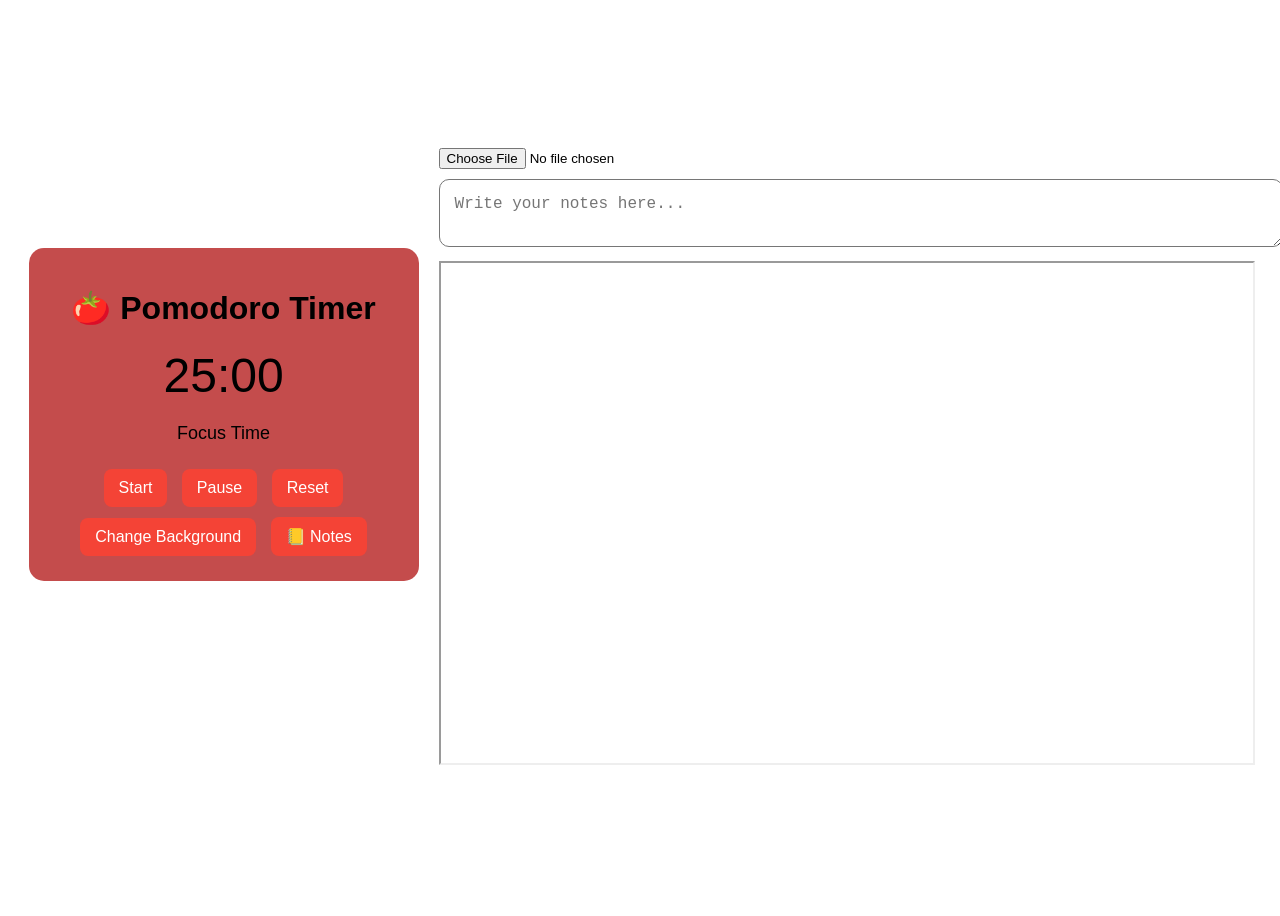
==== timer.html @ bbf8e88a "Rename index.html to timer.html" ====
<!DOCTYPE html>
<html lang="en">
<head>
    <meta charset="UTF-8">
    <title>Pomodoro Study Timer</title>
    <link rel="stylesheet" href="style.css">
</head>
<body>

<!-- Background Image Input -->
<input type="file" id="bgInput" accept="image/*" hidden>

<div class="main-wrapper">
<div class="container">
    <h1>🍅 Pomodoro Timer</h1>

    <div id="timer">25:00</div>
    <p id="status">Focus Time</p>

    <div class="buttons">
        <button onclick="startTimer()">Start</button>
        <button onclick="pauseTimer()">Pause</button>
        <button onclick="resetTimer()">Reset</button>
    </div>
    <button class="bg-btn" onclick="openBgChooser()">Change Background</button>


    <!-- Toggle Notes Button -->
    <button class="notes-toggle" onclick="toggleNotes()">📒 Notes</button>

    <!-- Notes Section (Hidden by Default) -->
    
</div>

<div id="notesSection" class="notes-section">
        <input type="file" id="noteFile" accept=".txt,.pdf,image/*">
        <textarea id="noteText" placeholder="Write your notes here..."></textarea>
        <iframe id="filePreview"></iframe>
    </div>

</div>
    </div>


<script src="script.js"></script>
</body>
</html>
---- style.css ----
body {
    font-family: Arial, sans-serif;
    background-size: cover;
    background-position: center;
    display: flex;
    justify-content: center;
    align-items: center;
    height: 100vh;
    flex-direction: column;
    transition: background 0.5s ease;
}
.main-wrapper{ 
    display:flex;
    align-items:flex-start;
    gap:20px;
}
.container {
    background: rgba(190, 57, 57, 0.9);
    padding: 20px;
    margin-top: 100px;
    border-radius: 15px;
    text-align: center;
    width: 350px;
}

#timer {
    font-size: 48px;
    margin: 20px 0;
}

#status {
    font-size: 18px;
    margin-bottom: 20px;
}

.buttons button,
.bg-btn,
.notes-toggle {
    padding: 10px 15px;
    margin: 5px;
    font-size: 16px;
    cursor: pointer;
    border: none;
    border-radius: 8px;
    background: #f44336;
    color: white;
}

.buttons button:hover,
.bg-btn:hover,
.notes-toggle:hover {
    background: #d32f2f;
}

/* Notes Section */
.notes-side {
    display: none;
   width:300px;
}

.notes-section textarea {
    width: 100%;
    height: auto;
    margin-top: 10px;
}

.notes-section iframe {
    width: 100%;
    height: 500px;
    margin-top: 10px;
}.notes-page {
    position: fixed;
    top: 0;
    left: 100%;
    width: 100%;
    height: 100%;
    background: #f4f6f9;
    transition: 0.5s ease;
    display: flex;
    flex-direction: column;
    z-index: 1000;
}

.notes-page.active {
    left: 0;
}

.notes-header {
    padding: 20px;
    background: #222;
    color: white;
    display: flex;
    justify-content: space-between;
    align-items: center;
}

.notes-content {
    flex: 1;
    display: flex;
}

.pdf-side {
    width: 50%;
    padding: 15px;
    background: #ddd;
    display: flex;
    flex-direction: column;
}

#pdfViewer {
    flex: 1;
    border: none;
    margin-top: 10px;
}

.notes-side {
    width: 50%;
    padding: 20px;
}

textarea {
    width: 100%;
    height: 100%;
    border-radius: 10px;
    padding: 15px;
    font-size: 16px;
}
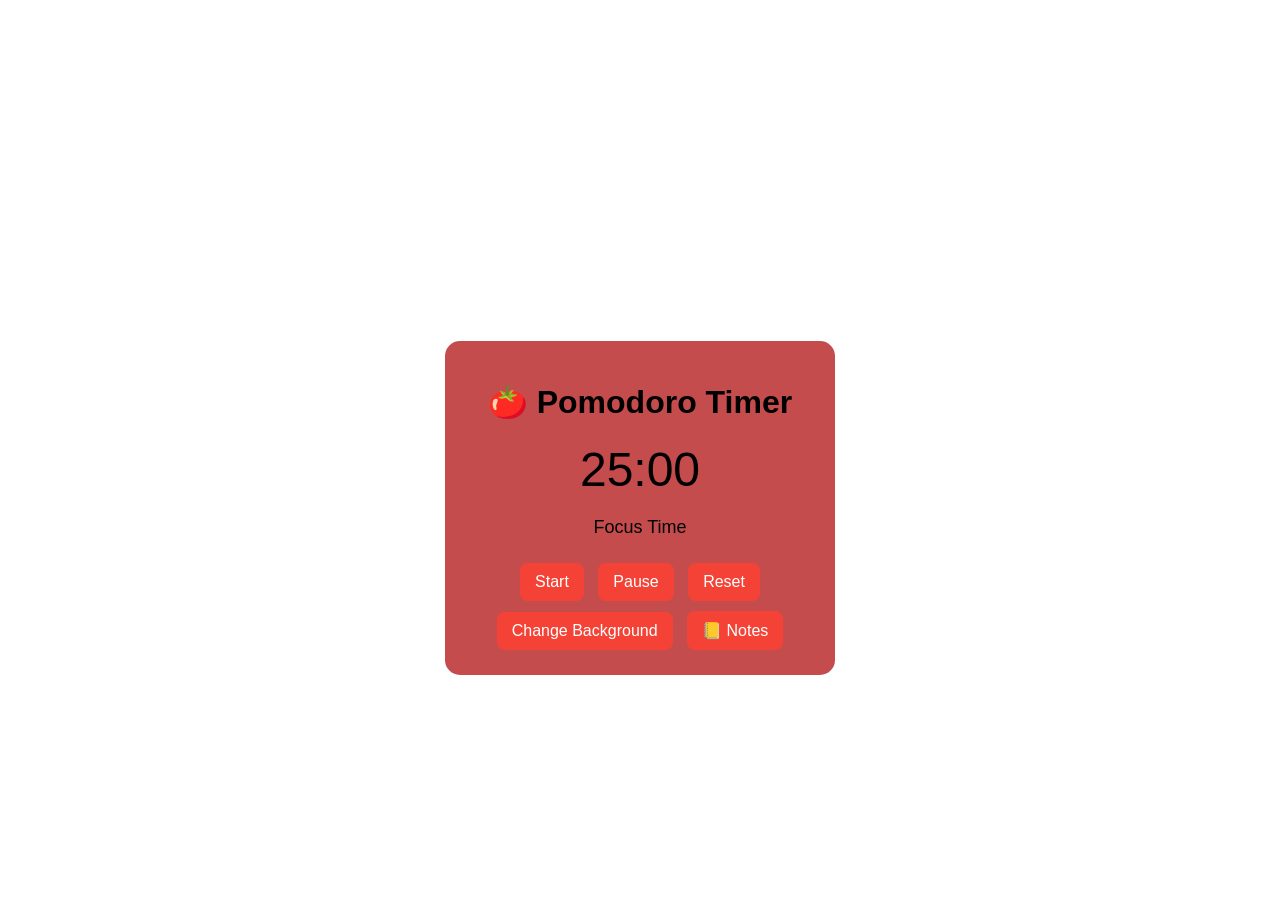
==== commit 5c176874: "Update timer.html" ====
--- a/timer.html
+++ b/timer.html
@@ -31,15 +31,20 @@
     <!-- Notes Section (Hidden by Default) -->
     
 </div>
-
-<div id="notesSection" class="notes-section">
-        <input type="file" id="noteFile" accept=".txt,.pdf,image/*">
-        <textarea id="noteText" placeholder="Write your notes here..."></textarea>
-        <iframe id="filePreview"></iframe>
-    </div>
+<!-- Notes Section (Hidden by Default) -->
+<div id="notesSection" class="notes-section" style="display:none;">
+    <input type="file" id="noteFile" accept=".txt,.pdf,image/*">
+    <textarea id="noteText" placeholder="Write your notes here..."></textarea>
+    <iframe id="filePreview"></iframe>
+</div>
 
 </div>
     </div>
+    <div id="notification" class="notification"></div>
+
+<audio id="alertSound">
+<source src="https://actions.google.com/sounds/v1/alarms/alarm_clock.ogg" type="audio/ogg">
+</audio>
 
 
 <script src="script.js"></script>
--- a/style.css
+++ b/style.css
@@ -1,6 +1,7 @@
 body {
     font-family: Arial, sans-serif;
     background-size: cover;
+    background-image: url("rifa.jpg");
     background-position: center;
     display: flex;
     justify-content: center;
@@ -100,7 +101,7 @@
 }
 
 .pdf-side {
-    width: 50%;
+    width: 100%;
     padding: 15px;
     background: #ddd;
     display: flex;
@@ -125,5 +126,15 @@
     padding: 15px;
     font-size: 16px;
 }
-
-
+.notification{
+    position:fixed;
+    top:20px;
+    right:20px;
+    background:#222;
+    color:white;
+    padding:15px 25px;
+    border-radius:10px;
+    font-size:16px;
+    display:none;
+    z-index:2000;
+}
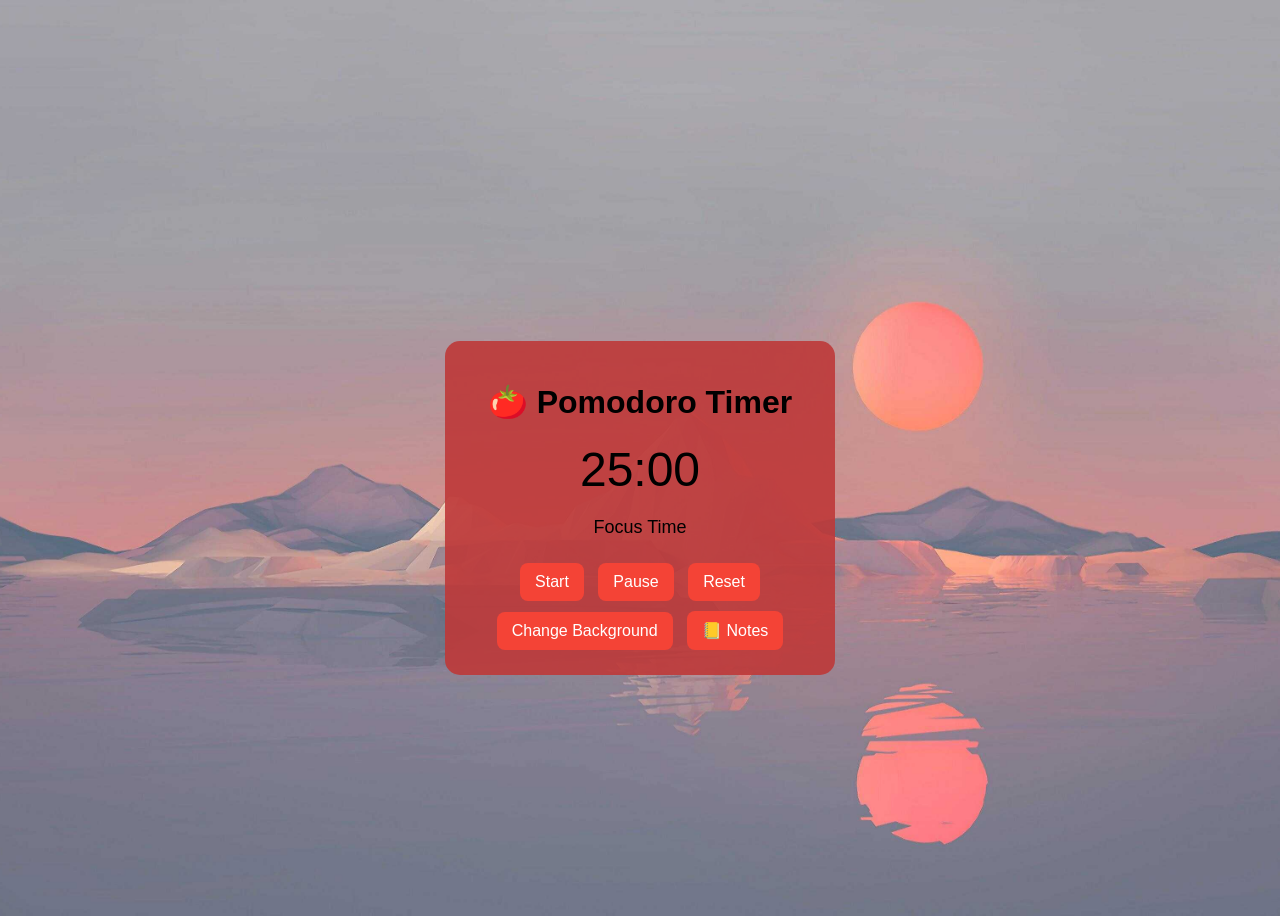
==== commit 0b4fb8d2: "Update timer.html" ====
--- a/timer.html
+++ b/timer.html
@@ -2,6 +2,7 @@
 <html lang="en">
 <head>
     <meta charset="UTF-8">
+    <meta name="viewport" content="width=device-width, initial-scale=1.0">
     <title>Pomodoro Study Timer</title>
     <link rel="stylesheet" href="style.css">
 </head>
